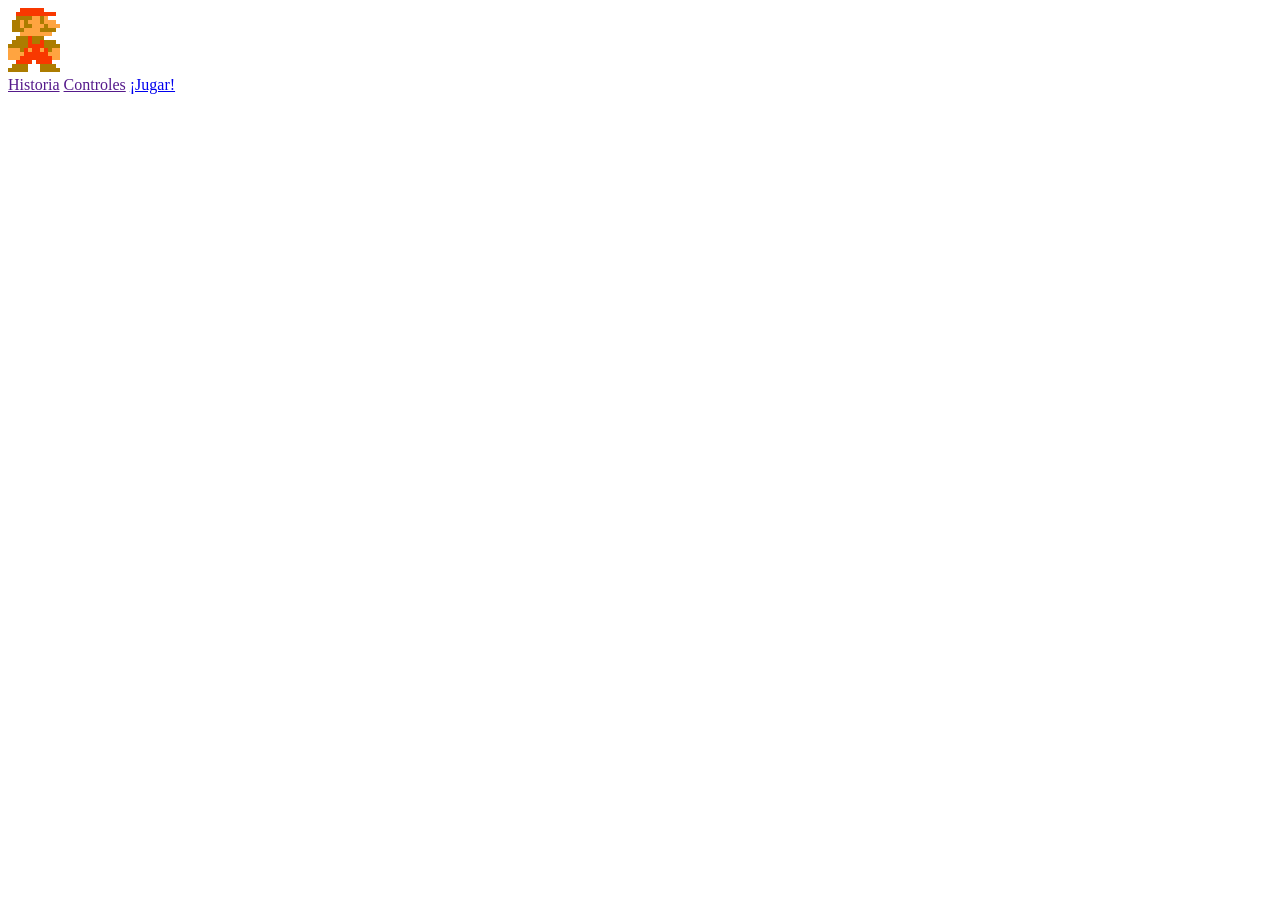
==== index.html @ 377a9be2 "Correción" ====
<!doctype html>
<html lang="en">
  <head>
    <meta charset="UTF-8" />
    <meta name="viewport" content="width=device-width, initial-scale=1.0" />
    <link rel="shortcut icon" href="Videojuego/FullScreenMario-master/Theme/Mario.gif">
    <link rel="stylesheet" href="../style/style.css">
    <title>SuperMarioBros</title>
  </head>
  <body>
    <header class="encabezado">
      <img
        src="Videojuego/FullScreenMario-master/Theme/Mario.gif"
        alt="logo"
      />
      <nav class="menu">
        <a href="">Historia</a>
        <a href="">Controles</a>
        <a href="Videojuego/FullScreenMario-master/videoGame.html"
          >¡Jugar!</a
        >
      </nav>
    </header>
  </body>
</html>
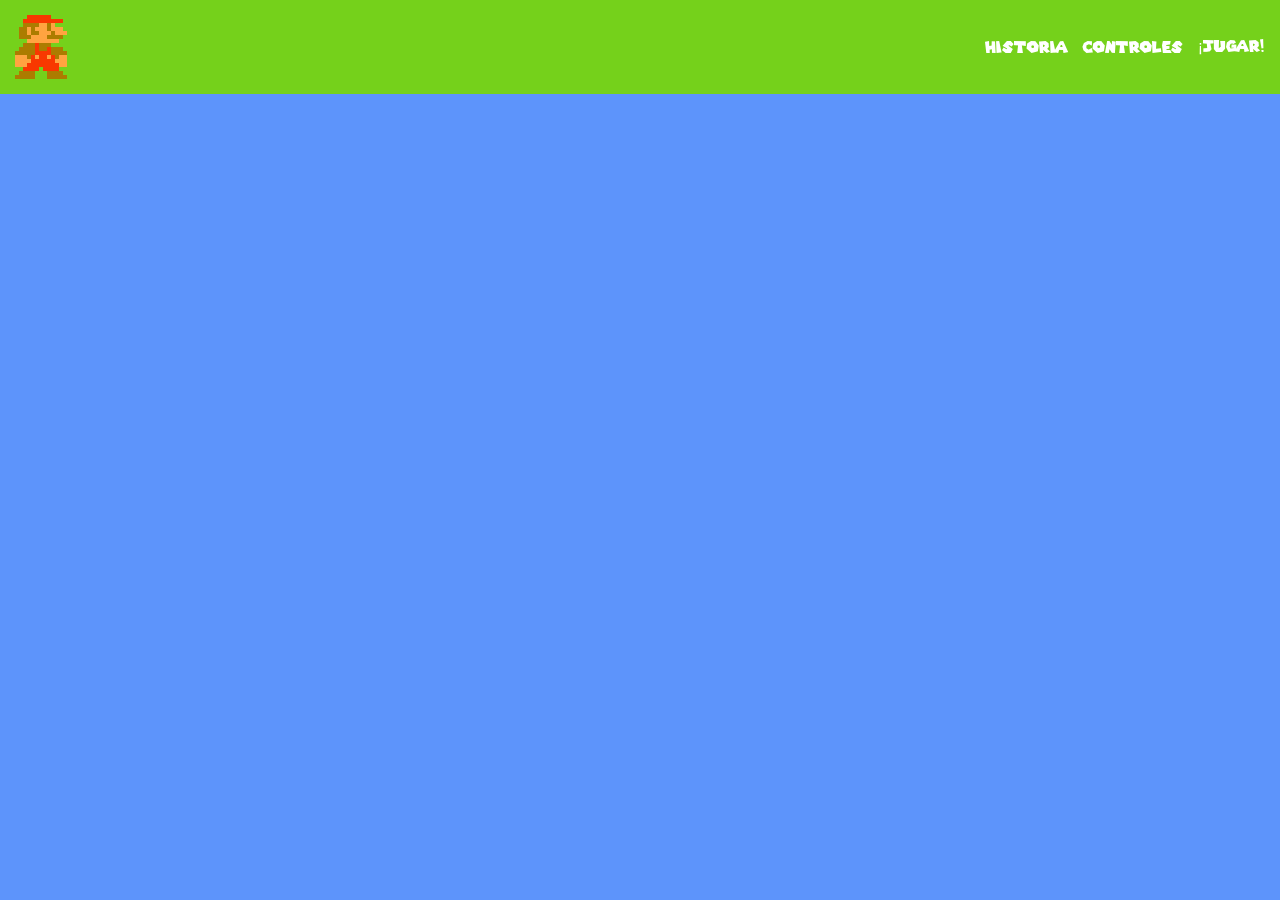
==== commit 97821d3b: "HTMLs" ====
--- a/index.html
+++ b/index.html
@@ -3,22 +3,20 @@
   <head>
     <meta charset="UTF-8" />
     <meta name="viewport" content="width=device-width, initial-scale=1.0" />
-    <link rel="shortcut icon" href="Videojuego/FullScreenMario-master/Theme/Mario.gif">
-    <link rel="stylesheet" href="../style/style.css">
+    <link
+      rel="shortcut icon"
+      href="Videojuego/FullScreenMario-master/Theme/Mario.gif"
+    />
+    <link rel="stylesheet" href="SitioWeb/style/style.css" />
     <title>SuperMarioBros</title>
   </head>
   <body>
     <header class="encabezado">
-      <img
-        src="Videojuego/FullScreenMario-master/Theme/Mario.gif"
-        alt="logo"
-      />
+      <img src="Videojuego/FullScreenMario-master/Theme/Mario.gif" alt="logo" />
       <nav class="menu">
         <a href="">Historia</a>
         <a href="">Controles</a>
-        <a href="Videojuego/FullScreenMario-master/videoGame.html"
-          >¡Jugar!</a
-        >
+        <a href="Videojuego/FullScreenMario-master/videoGame.html">¡Jugar!</a>
       </nav>
     </header>
   </body>
--- a/SitioWeb/style/style.css
+++ b/SitioWeb/style/style.css
@@ -0,0 +1,134 @@
+@font-face {
+    font-family: 'SMB';
+    src: url('../src/SuperMario256.ttf') format('truetype');
+    font-weight: normal;
+    font-style: normal;
+}
+
+:root {
+    --FondoPagina: #5d94fb;
+    --FondoElem1: #75d11b;
+    --FondoElem2: #fc9838;
+    --ObjectElem1: #ac7c00;
+    --ObjectElem2: #e72020;
+    --ObjectElem3: #ffa440;
+}
+
+body {
+    font-family: 'SMB', sans-serif;
+    background-color: var(--FondoPagina);
+    color: white;
+    margin: 0;
+    padding: 0;
+    box-sizing: border-box;
+}
+
+/* ---> SECTOR ENCABEZADO */
+
+.encabezado, .piePagina {
+    background-color: var(--FondoElem1);
+    display: flex;
+    justify-content: space-between;
+    padding: 15px;
+}
+
+.menu, .enlaces {
+    display: flex;
+    align-items: center;
+    gap: 15px;
+}
+
+.menu a, .enlaces a {
+    text-decoration: none;
+    color: white;
+    transition: 0.05s;
+}
+
+.menu a:hover, .enlaces a:hover {
+    transform: scale(1.05);
+    filter: drop-shadow(0px 5px 0px var(--ObjectElem1));
+}
+
+/* ---> SECTOR MAIN */
+
+main, .enlaces {
+    margin: 40px;
+    padding: 5px;
+    display: flex;
+    justify-content: center;
+    flex-wrap: wrap;
+}
+
+.tarjeta img {
+    border-radius: 15px 0px 0px 15px;
+    height: 100%;
+    width: 100%;
+    grid-area: img;
+}
+
+.tarjeta h1 {
+    grid-area: h1;
+}
+
+.tarjeta p {
+    grid-area: p;
+}
+
+.tarjeta {
+    background-color: var(--FondoElem2);
+    border-radius: 15px;
+    border: 5px solid var(--ObjectElem2);
+    margin: 15px;
+    display: grid;
+    grid-template-columns: repeat(2, 250px);
+    gap: 20px;
+    grid-template-areas:
+        "img h1"
+        "img  p";
+    transition: 0.5s;
+}
+
+.tarjeta:hover {
+    transform: scale(1.05);
+    filter: drop-shadow(0px 0px 10px var(--ObjectElem3));
+}
+
+/* ---> SECTOR FOOTER */
+
+.piePagina {
+    text-align: center;
+    align-items: center;
+}
+
+.redes {
+    width: 36%;
+    display: flex;
+    flex-direction: column;
+    align-items: center;
+    gap: 20px;
+}
+
+.enlaces {
+    width: 20%;
+    flex-direction: column;
+}
+
+.info {
+    width: 36%;
+}
+
+.redes div a img {
+    width: 50px;
+    transition: 0.05s;
+}
+
+.redes div a img:hover {
+    transform: scale(1.1);
+    filter: drop-shadow(0px 3px 3px var(--ObjectElem3));
+}
+
+.redes iframe {
+    width: 350px;
+    height: 100px;
+    border-radius: 15px;
+}
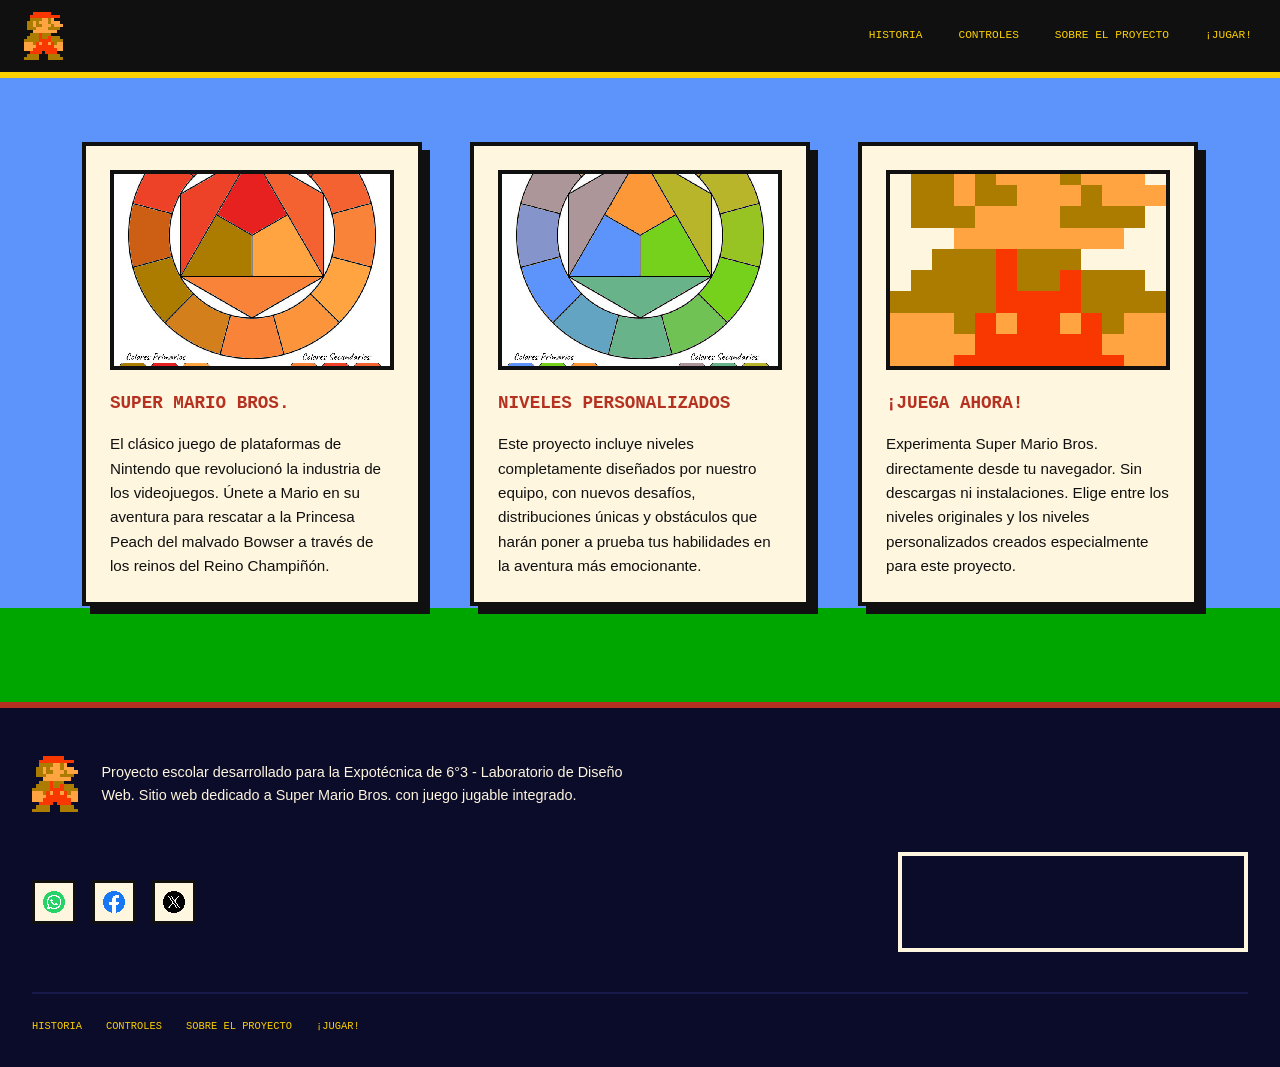
==== commit decf09fe: "front 🤸‍♂️" ====
--- a/index.html
+++ b/index.html
@@ -1,23 +1,116 @@
 <!doctype html>
-<html lang="en">
+<html lang="es">
   <head>
     <meta charset="UTF-8" />
     <meta name="viewport" content="width=device-width, initial-scale=1.0" />
+    <meta
+      name="description"
+      content="Sitio web sobre Super Mario Bros. - Historia, información del proyecto y juego jugable directamente en el navegador"
+    />
     <link
       rel="shortcut icon"
       href="Videojuego/FullScreenMario-master/Theme/Mario.gif"
     />
-    <link rel="stylesheet" href="SitioWeb/style/style.css" />
-    <title>SuperMarioBros</title>
+    <link rel="stylesheet" href="SitioWeb/style/estilos.css" />
+    <title>Super Mario Bros. | Inicio</title>
   </head>
   <body>
     <header class="encabezado">
-      <img src="Videojuego/FullScreenMario-master/Theme/Mario.gif" alt="logo" />
+      <img
+        src="Videojuego/FullScreenMario-master/Theme/Mario.gif"
+        alt="Mario Bros Logo"
+      />
       <nav class="menu">
-        <a href="">Historia</a>
-        <a href="">Controles</a>
-        <a href="Videojuego/FullScreenMario-master/videoGame.html">¡Jugar!</a>
+        <a href="SitioWeb/Pages/historia.html">HISTORIA</a>
+        <a href="SitioWeb/Pages/controles.html">CONTROLES</a>
+        <a href="SitioWeb/Pages/sobreProyecto.html">SOBRE EL PROYECTO</a>
+        <a href="Videojuego/FullScreenMario-master/videoGame.html">¡JUGAR!</a>
       </nav>
     </header>
+
+    <main>
+      <section class="tarjeta">
+        <img
+          src="SitioWeb/src/PaletaSMBWS1.png"
+          alt="Super Mario Bros. NES"
+        />
+        <h1>SUPER MARIO BROS.</h1>
+        <p>
+          El clásico juego de plataformas de Nintendo que revolucionó la industria
+          de los videojuegos. Únete a Mario en su aventura para rescatar a la
+          Princesa Peach del malvado Bowser a través de los reinos del Reino
+          Champiñón.
+        </p>
+      </section>
+
+      <section class="tarjeta">
+        <img
+          src="SitioWeb/src/PaletaSMBWS2.png"
+          alt="Niveles personalizados"
+        />
+        <h1>NIVELES PERSONALIZADOS</h1>
+        <p>
+          Este proyecto incluye niveles completamente diseñados por nuestro
+          equipo, con nuevos desafíos, distribuciones únicas y obstáculos que
+          harán poner a prueba tus habilidades en la aventura más emocionante.
+        </p>
+      </section>
+
+      <section class="tarjeta">
+        <img
+          src="Videojuego/FullScreenMario-master/Theme/Mario.gif"
+          alt="Jugar ahora"
+        />
+        <h1>¡JUEGA AHORA!</h1>
+        <p>
+          Experimenta Super Mario Bros. directamente desde tu navegador. Sin
+          descargas ni instalaciones. Elige entre los niveles originales y los
+          niveles personalizados creados especialmente para este proyecto.
+        </p>
+      </section>
+    </main>
+
+    <footer class="piePagina">
+      <div class="info">
+        <img
+          src="Videojuego/FullScreenMario-master/Theme/Mario.gif"
+          alt="Mario Logo"
+        />
+        <p>
+          Proyecto escolar desarrollado para la Expotécnica de 6°3 - Laboratorio
+          de Diseño Web. Sitio web dedicado a Super Mario Bros. con juego jugable
+          integrado.
+        </p>
+      </div>
+      <div class="redes">
+        <div>
+          <a href="https://whatsapp.com" target="_blank" rel="noopener noreferrer">
+            <img src="SitioWeb/src/Whatsapp.png" alt="WhatsApp" />
+          </a>
+          <a href="https://facebook.com" target="_blank" rel="noopener noreferrer">
+            <img src="SitioWeb/src/Facebook.png" alt="Facebook" />
+          </a>
+          <a href="https://x.com" target="_blank" rel="noopener noreferrer">
+            <img src="SitioWeb/src/X.png" alt="X" />
+          </a>
+        </div>
+        <iframe
+          src="https://www.google.com/maps/embed?pb=!1m18!1m12!1m3!1d3283.3!2d-58.4!3d-34.6!2m3!1f0!2f0!3f0!3m2!1i1024!2i768!4f13.1!3m3!1m2!1s0x95bcca3b4ef90cbd%3A0xa0b3812e88e88e87!2sBuenos%20Aires%2C%20Argentina!5e0!3m2!1ses!2sar!4v1234567890"
+          width="350"
+          height="100"
+          style="border: 0"
+          allowfullscreen=""
+          loading="lazy"
+          referrerpolicy="strict-origin-when-cross-origin"
+          title="Ubicación"
+        ></iframe>
+      </div>
+      <div class="enlaces">
+        <a href="SitioWeb/Pages/historia.html">HISTORIA</a>
+        <a href="SitioWeb/Pages/controles.html">CONTROLES</a>
+        <a href="SitioWeb/Pages/sobreProyecto.html">SOBRE EL PROYECTO</a>
+        <a href="Videojuego/FullScreenMario-master/videoGame.html">¡JUGAR!</a>
+      </div>
+    </footer>
   </body>
 </html>
--- a/SitioWeb/style/estilos.css
+++ b/SitioWeb/style/estilos.css
@@ -0,0 +1,295 @@
+/* ============================================================
+   SUPER MARIO BROS (NES) — Hoja de estilos
+   Paleta y tipografía inspiradas en la NES original de 1985.
+   ============================================================ */
+
+@import url('https://fonts.googleapis.com/css2?family=Press+Start+2P&family=Nunito:wght@400;700;800&display=swap');
+
+:root {
+  /* Paleta NES */
+  --cielo: #5c94fc;
+  --ladrillo: #b53120;
+  --ladrillo-oscuro: #7a1f14;
+  --rojo-mario: #e52521;
+  --azul-overol: #2038ec;
+  --moneda: #fbd000;
+  --tuberia: #00a600;
+  --tinta: #101010;
+  --crema: #fff6e0;
+  --noche: #0b0b2a;
+  --noche-clara: #1a1a4a;
+
+  /* Tipografía */
+  --fuente-pixel: "Press Start 2P", monospace;
+  --fuente-texto: "Nunito", "Trebuchet MS", sans-serif;
+}
+
+/* ---------- Reset básico ---------- */
+* {
+  box-sizing: border-box;
+}
+
+body {
+  margin: 0;
+  font-family: var(--fuente-texto);
+  color: var(--tinta);
+  background-color: var(--cielo);
+  line-height: 1.6;
+}
+
+a {
+  text-decoration: none;
+  color: inherit;
+}
+
+img {
+  max-width: 100%;
+  display: block;
+  image-rendering: pixelated;
+}
+
+/* ---------- Encabezado (barra de HUD) ---------- */
+.encabezado {
+  display: flex;
+  align-items: center;
+  justify-content: space-between;
+  gap: 1rem;
+  padding: 0.75rem 1.5rem;
+  background-color: var(--tinta);
+  border-bottom: 6px solid var(--moneda);
+  position: sticky;
+  top: 0;
+  z-index: 10;
+}
+
+.encabezado > img {
+  height: 48px;
+  width: auto;
+}
+
+.menu {
+  display: flex;
+  gap: 1.75rem;
+  flex-wrap: wrap;
+}
+
+.menu a {
+  font-family: var(--fuente-pixel);
+  font-size: 0.7rem;
+  color: var(--moneda);
+  padding: 0.5rem 0.25rem;
+  transition: transform 0.15s ease, color 0.15s ease;
+}
+
+.menu a:hover,
+.menu a:focus-visible {
+  color: var(--rojo-mario);
+  transform: translateY(-4px);
+}
+
+.menu a:focus-visible {
+  outline: 2px dashed var(--moneda);
+  outline-offset: 4px;
+}
+
+/* ---------- Contenido principal ---------- */
+main {
+  display: flex;
+  flex-wrap: wrap;
+  justify-content: center;
+  gap: 3rem;
+  padding: 4rem 2rem 6rem;
+  background-image: linear-gradient(
+    to bottom,
+    var(--cielo) 0%,
+    var(--cielo) 85%,
+    var(--tuberia) 85%,
+    var(--tuberia) 100%
+  );
+}
+
+/* Tarjeta estilo "bloque de interrogación" */
+.tarjeta {
+  background-color: var(--crema);
+  border: 4px solid var(--tinta);
+  box-shadow: 8px 8px 0 0 var(--tinta);
+  width: min(340px, 100%);
+  padding: 1.5rem;
+  text-align: left;
+}
+
+.tarjeta img {
+  width: 100%;
+  height: 200px;
+  object-fit: cover;
+  border: 4px solid var(--tinta);
+  margin-bottom: 1.25rem;
+}
+
+.tarjeta h1 {
+  font-family: var(--fuente-pixel);
+  font-size: 1.1rem;
+  color: var(--ladrillo);
+  margin: 0 0 1rem;
+  line-height: 1.5;
+}
+
+.tarjeta p {
+  font-size: 0.95rem;
+  margin: 0;
+  max-width: 60ch;
+}
+
+/* Panel estilo "bloque de interrogación" para contenido extenso
+   (controles, mecánicas, etc.), usado en la página del juego */
+.tarjetaControles {
+  background-color: var(--crema);
+  border: 4px solid var(--tinta);
+  box-shadow: 8px 8px 0 0 var(--tinta);
+  width: min(700px, 100%);
+  padding: 2rem 2.5rem;
+  text-align: left;
+}
+
+.tarjetaControles h1 {
+  font-family: var(--fuente-pixel);
+  font-size: 1rem;
+  color: var(--azul-overol);
+  margin: 0 0 1rem;
+  padding-bottom: 0.5rem;
+  border-bottom: 3px solid var(--moneda);
+}
+
+.tarjetaControles h1:not(:first-child) {
+  margin-top: 2rem;
+}
+
+.tarjetaControles p {
+  font-size: 0.95rem;
+  margin: 0;
+  max-width: 65ch;
+}
+
+/* ---------- Pie de página (nivel subterráneo) ---------- */
+.piePagina {
+  background-color: var(--noche);
+  color: var(--crema);
+  padding: 3rem 2rem 2rem;
+  border-top: 6px solid var(--ladrillo);
+  display: flex;
+  flex-direction: column;
+  gap: 2.5rem;
+}
+
+.info {
+  display: flex;
+  align-items: center;
+  gap: 1.5rem;
+  max-width: 70ch;
+}
+
+.info img {
+  height: 56px;
+  width: auto;
+  flex-shrink: 0;
+}
+
+.info p {
+  font-size: 0.9rem;
+  margin: 0;
+}
+
+.redes {
+  display: flex;
+  flex-wrap: wrap;
+  align-items: center;
+  justify-content: space-between;
+  gap: 1.5rem;
+}
+
+.redes > div {
+  display: flex;
+  gap: 1rem;
+}
+
+.redes > div a {
+  background-color: var(--crema);
+  border: 3px solid var(--tinta);
+  padding: 0.5rem;
+  display: flex;
+  align-items: center;
+  justify-content: center;
+  transition: background-color 0.15s ease;
+}
+
+.redes > div a:hover,
+.redes > div a:focus-visible {
+  background-color: var(--moneda);
+}
+
+.redes > div img {
+  height: 22px;
+  width: 22px;
+}
+
+.redes iframe {
+  border: 4px solid var(--crema) !important;
+  max-width: 100%;
+}
+
+.enlaces {
+  display: flex;
+  flex-wrap: wrap;
+  gap: 1.5rem;
+  padding-top: 1.5rem;
+  border-top: 2px solid var(--noche-clara);
+}
+
+.enlaces a {
+  font-family: var(--fuente-pixel);
+  font-size: 0.65rem;
+  color: var(--moneda);
+  transition: color 0.15s ease;
+}
+
+.enlaces a:hover,
+.enlaces a:focus-visible {
+  color: var(--rojo-mario);
+}
+
+/* ---------- Responsivo ---------- */
+@media (max-width: 720px) {
+  .encabezado {
+    flex-direction: column;
+    gap: 0.75rem;
+  }
+
+  .info {
+    flex-direction: column;
+    text-align: center;
+  }
+
+  .redes {
+    flex-direction: column;
+  }
+
+  .redes iframe {
+    width: 100%;
+    height: auto;
+    aspect-ratio: 4 / 3;
+  }
+}
+
+/* ---------- Accesibilidad: movimiento reducido ---------- */
+@media (prefers-reduced-motion: reduce) {
+  .menu a,
+  .enlaces a,
+  .redes > div a {
+    transition: none;
+  }
+
+  .menu a:hover,
+  .menu a:focus-visible {
+    transform: none;
+  }
+}
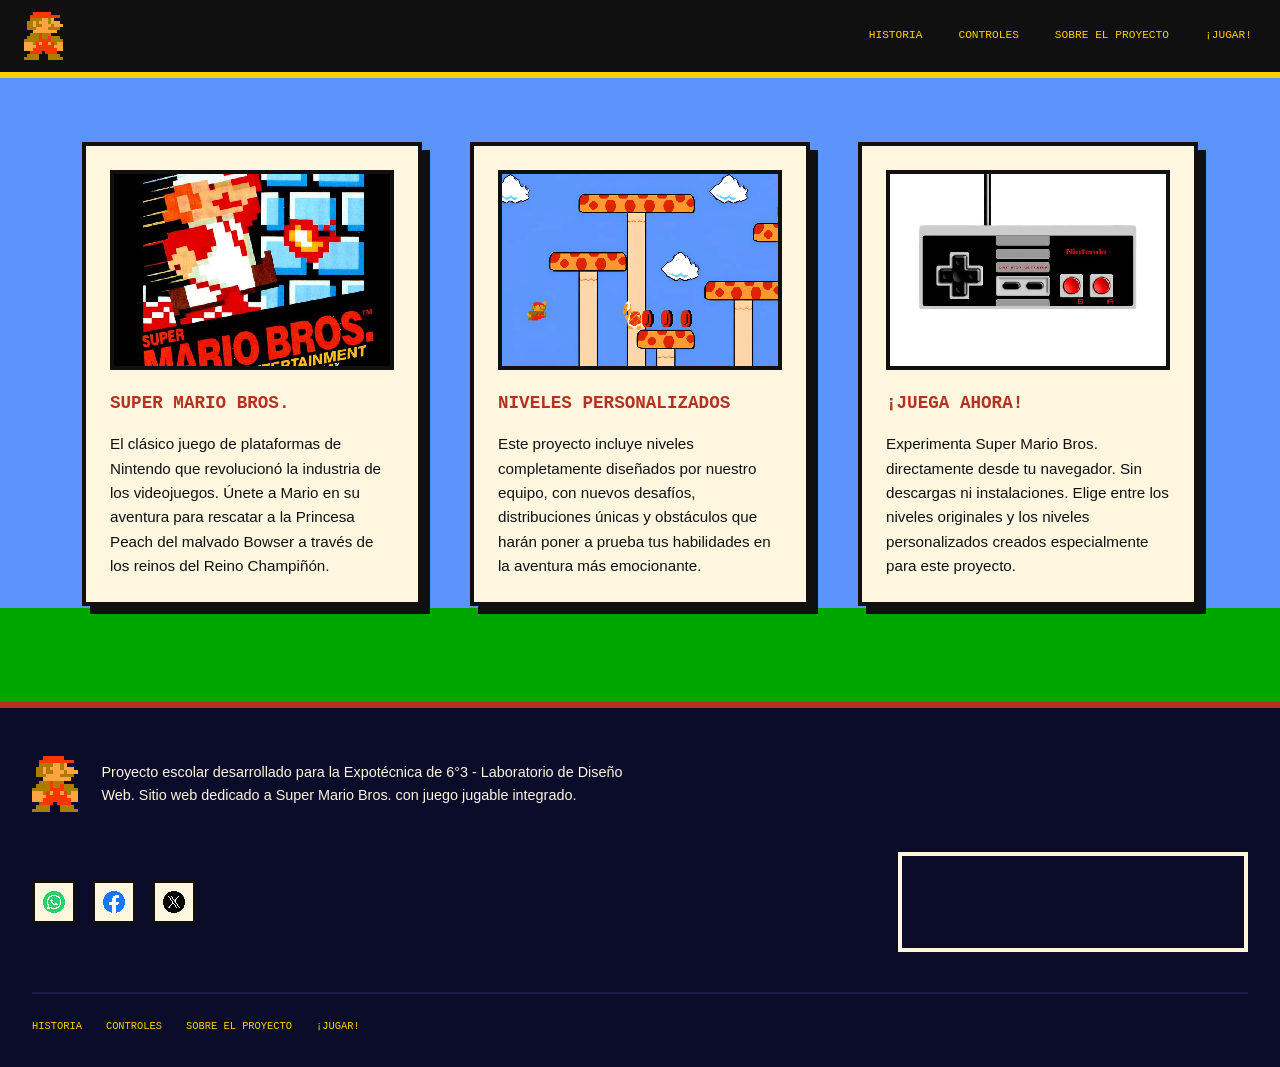
==== commit 96deb077: "9/11" ====
--- a/index.html
+++ b/index.html
@@ -31,7 +31,7 @@
     <main>
       <section class="tarjeta">
         <img
-          src="SitioWeb/src/PaletaSMBWS1.png"
+          src="SitioWeb/src/Portada.jpg"
           alt="Super Mario Bros. NES"
         />
         <h1>SUPER MARIO BROS.</h1>
@@ -45,7 +45,7 @@
 
       <section class="tarjeta">
         <img
-          src="SitioWeb/src/PaletaSMBWS2.png"
+          src="SitioWeb/src/NivelesLol.webp"
           alt="Niveles personalizados"
         />
         <h1>NIVELES PERSONALIZADOS</h1>
@@ -58,7 +58,7 @@
 
       <section class="tarjeta">
         <img
-          src="Videojuego/FullScreenMario-master/Theme/Mario.gif"
+          src="SitioWeb/src/MandoNes.webp"
           alt="Jugar ahora"
         />
         <h1>¡JUEGA AHORA!</h1>
